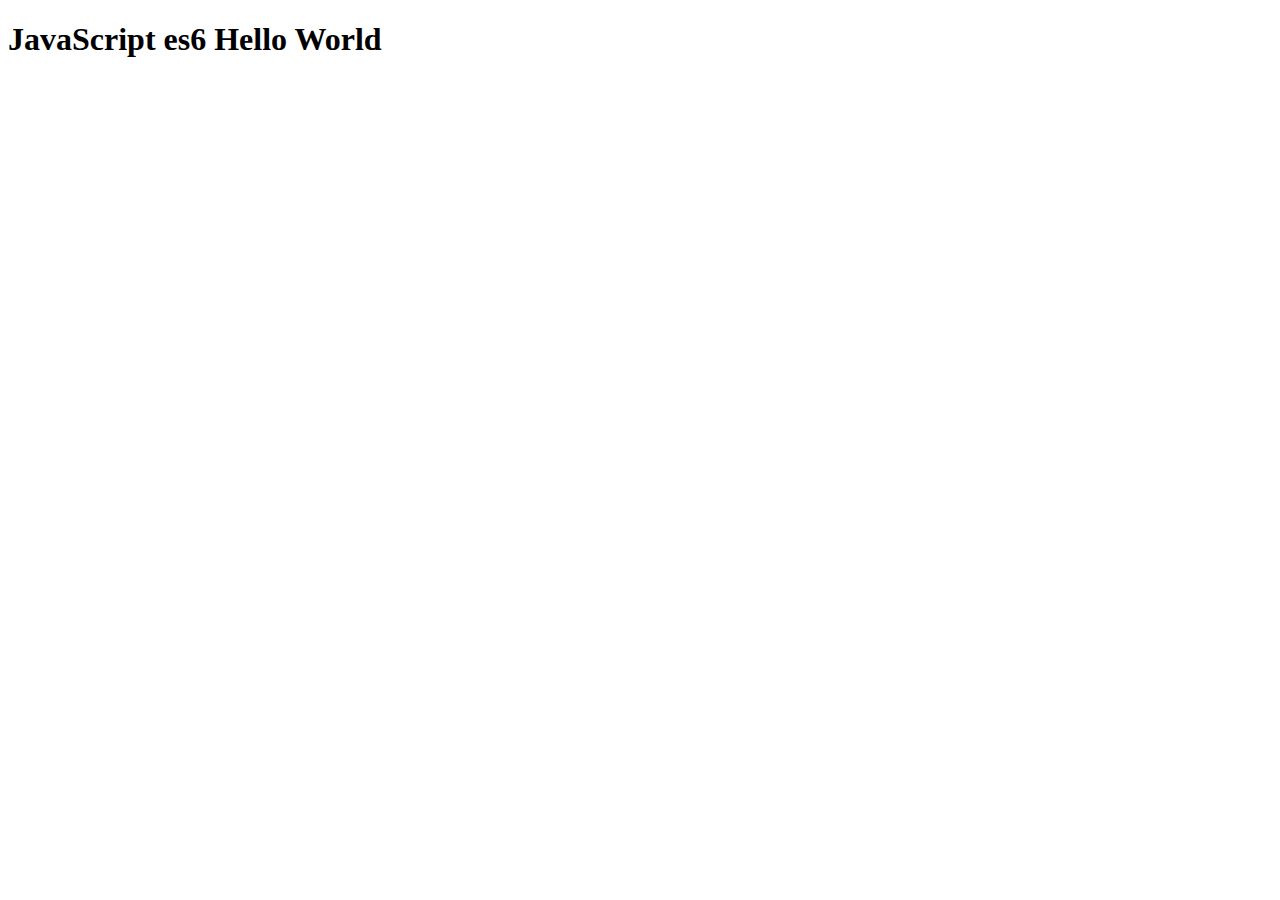
==== index.html @ a4517f8b "learning hellow world javascript" ====
<!DOCTYPE html>
<html lang="en">
<head>
    <meta charset="UTF-8">
    <meta name="viewport" content="width=device-width, initial-scale=1.0">
    <title>JavaScript</title>
</head>
<body>
    


<h1>JavaScript es6 Hello World</h1>


<script src="./script.mjs"></script>
</body>
</html>
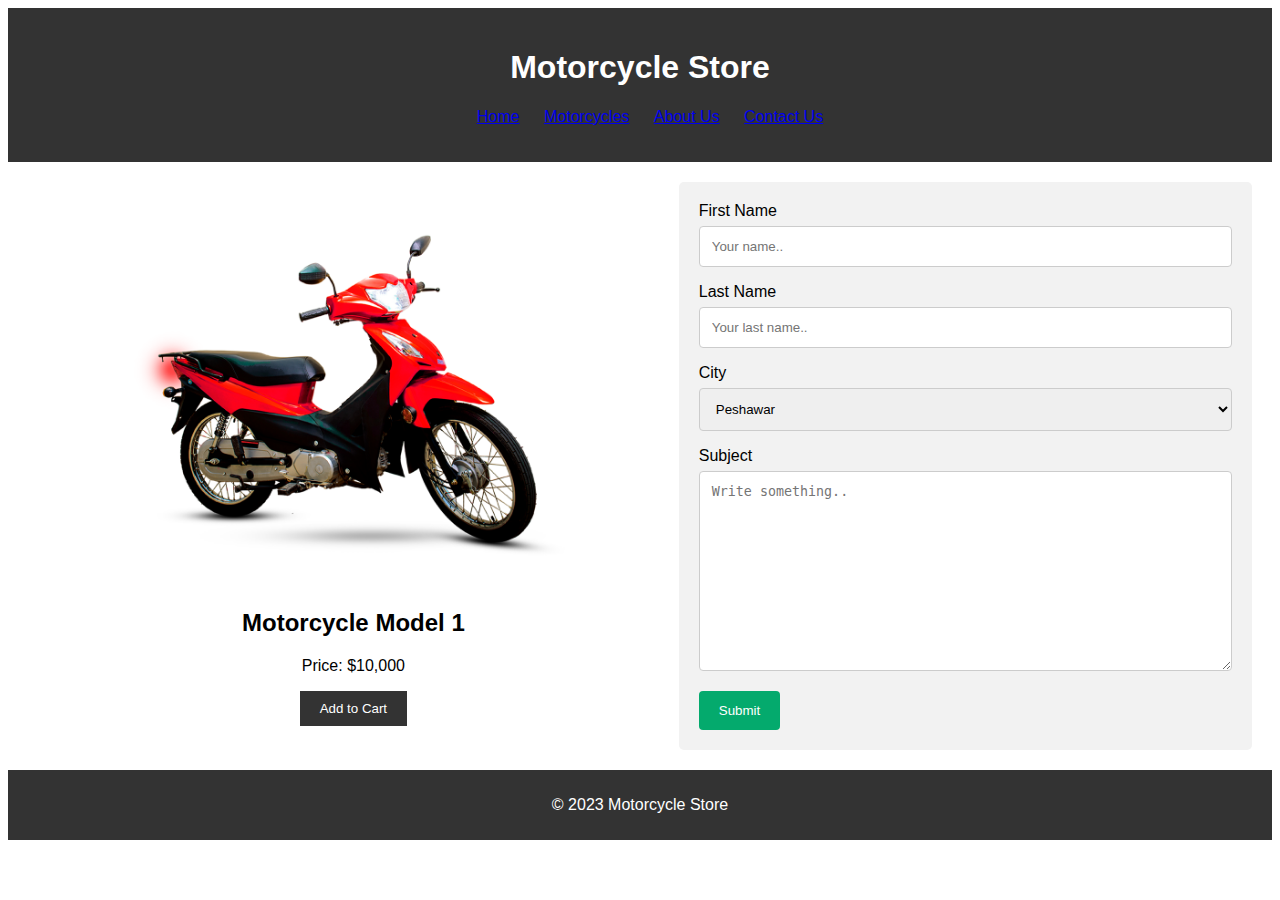
==== commit b699fb23: "an ecommerce website for the Motorcycle dealer" ====
--- a/index.html
+++ b/index.html
@@ -1,17 +1,90 @@
 <!DOCTYPE html>
-<html lang="en">
+<html>
 <head>
-    <meta charset="UTF-8">
-    <meta name="viewport" content="width=device-width, initial-scale=1.0">
-    <title>JavaScript</title>
+    <title>Motorcycle E-Commerce</title>
+    <link rel="stylesheet" type="text/css" href="styles.css">
+    
 </head>
 <body>
+    <header>
+        <h1>Motorcycle Store</h1>
+        <nav>
+            <ul>
+                <li><a href="#">Home</a></li>
+                <li><a href="#">Motorcycles</a></li>
+                <li><a href="#">About Us</a></li>
+                <li><a href="#">Contact Us</a></li>
+            </ul>
+        </nav>
+    </header>
+    <section class="products">
+        <div class="product-slider">
+            <div class="product">
+                <img src="./images/pk scooty 70cc.png" alt="">
+                <h2>Motorcycle Model 1</h2>
+                <p>Price: $10,000</p>
+                <button>Add to Cart</button>
+            </div>
+            <div class="product">
+                <img src="./images/pk 110 cc cheetah.png" alt="">
+                <h2>Motorcycle Model 2</h2>
+                <p>Price: $12,000</p>
+                <button>Add to Cart</button>
+            </div>
+            <div class="product">
+                <img src="./images/pk 125cc.png" alt="">
+                <h2>Motorcycle Model 2</h2>
+                <p>Price: $12,000</p>
+                <button>Add to Cart</button>
+            </div>
+            <div class="product">
+                <img src="./images/pk 175cc loader.png" alt="">
+                <h2>Motorcycle Model 2</h2>
+                <p>Price: $12,000</p>
+                <button>Add to Cart</button>
+            </div>
+            <div class="product">
+                <img src="./images/pk sultan.png" alt="">
+                <h2>Motorcycle Model 2</h2>
+                <p>Price: $12,000</p>
+                <button>Add to Cart</button>
+            </div>
+            <div class="product">
+                <img src="./images/rickshaw.png" alt="">
+                <h2>Motorcycle Model 2</h2>
+                <p>Price: $12,000</p>
+                <button>Add to Cart</button>
+            </div>
+            <div class="container">
+            <form action="action_page.php">
+  
+            <label for="fname">First Name</label>
+            <input type="text" id="fname" name="firstname" placeholder="Your name..">
+  
+            <label for="lname">Last Name</label>
+            <input type="text" id="lname" name="lastname" placeholder="Your last name..">
+  
+            <label for="City">City</label>
+            <select id="City" name="City">
+            <option value="Peshawar">Peshawar</option>
+            <option value="Mardan">Mardan</option>
+            <option value="Nowshera">Nowshera</option>
+            </select>
+  
+            <label for="subject">Subject</label>
+            <textarea id="subject" name="subject" placeholder="Write something.." style="height:200px"></textarea>
+  
+            <input type="submit" value="Submit">
+  
+            </form>
+            </div>
+
+            </div>
+            </section>
+    <footer>
+        <p>&copy; 2023 Motorcycle Store</p>
+    </footer>
     
-
-
-<h1>JavaScript es6 Hello World</h1>
-
-
-<script src="./script.mjs"></script>
+    <script src="script.js"></script>
 </body>
-</html>+</html>
--- a/styles.css
+++ b/styles.css
@@ -0,0 +1,94 @@
+body {
+    font-family: Arial, sans-serif;
+}
+
+header {
+    background-color: #333;
+    color: #fff;
+    text-align: center;
+    padding: 20px;
+}
+
+nav ul {
+    list-style: none;
+}
+
+nav ul li {
+    display: inline;
+    margin-right: 20px;
+}
+
+.product-slider {
+    display: flex;
+    overflow: hidden;
+    max-width: 100%;
+}
+
+.product-slider .product {
+    width: 100%;
+    display: none;
+}
+
+.product-slider .product img {
+    width: 100%;
+}
+
+.products {
+    display: flex;
+    justify-content: space-around;
+    flex-wrap: wrap;
+    padding: 20px;
+}
+
+.product {
+    text-align: center;
+    margin: 20px;
+}
+
+button {
+    background-color: #333;
+    color: #fff;
+    border: none;
+    padding: 10px 20px;
+    cursor: pointer;
+}
+
+input[type=text], select, textarea {
+    width: 100%; /* Full width */
+    padding: 12px; /* Some padding */ 
+    border: 1px solid #ccc; /* Gray border */
+    border-radius: 4px; /* Rounded borders */
+    box-sizing: border-box; /* Make sure that padding and width stays in place */
+    margin-top: 6px; /* Add a top margin */
+    margin-bottom: 16px; /* Bottom margin */
+    resize: vertical /* Allow the user to vertically resize the textarea (not horizontally) */
+  }
+  
+  /* Style the submit button with a specific background color etc */
+  input[type=submit] {
+    background-color: #04AA6D;
+    color: white;
+    padding: 12px 20px;
+    border: none;
+    border-radius: 4px;
+    cursor: pointer;
+  }
+  
+  /* When moving the mouse over the submit button, add a darker green color */
+  input[type=submit]:hover {
+    background-color: #45a049;
+  }
+  
+  /* Add a background color and some padding around the form */
+  .container {
+    border-radius: 5px;
+    background-color: #f2f2f2;
+    padding: 20px;
+  }
+
+footer {
+    background-color: #333;
+    color: #fff;
+    text-align: center;
+    padding: 10px;
+}
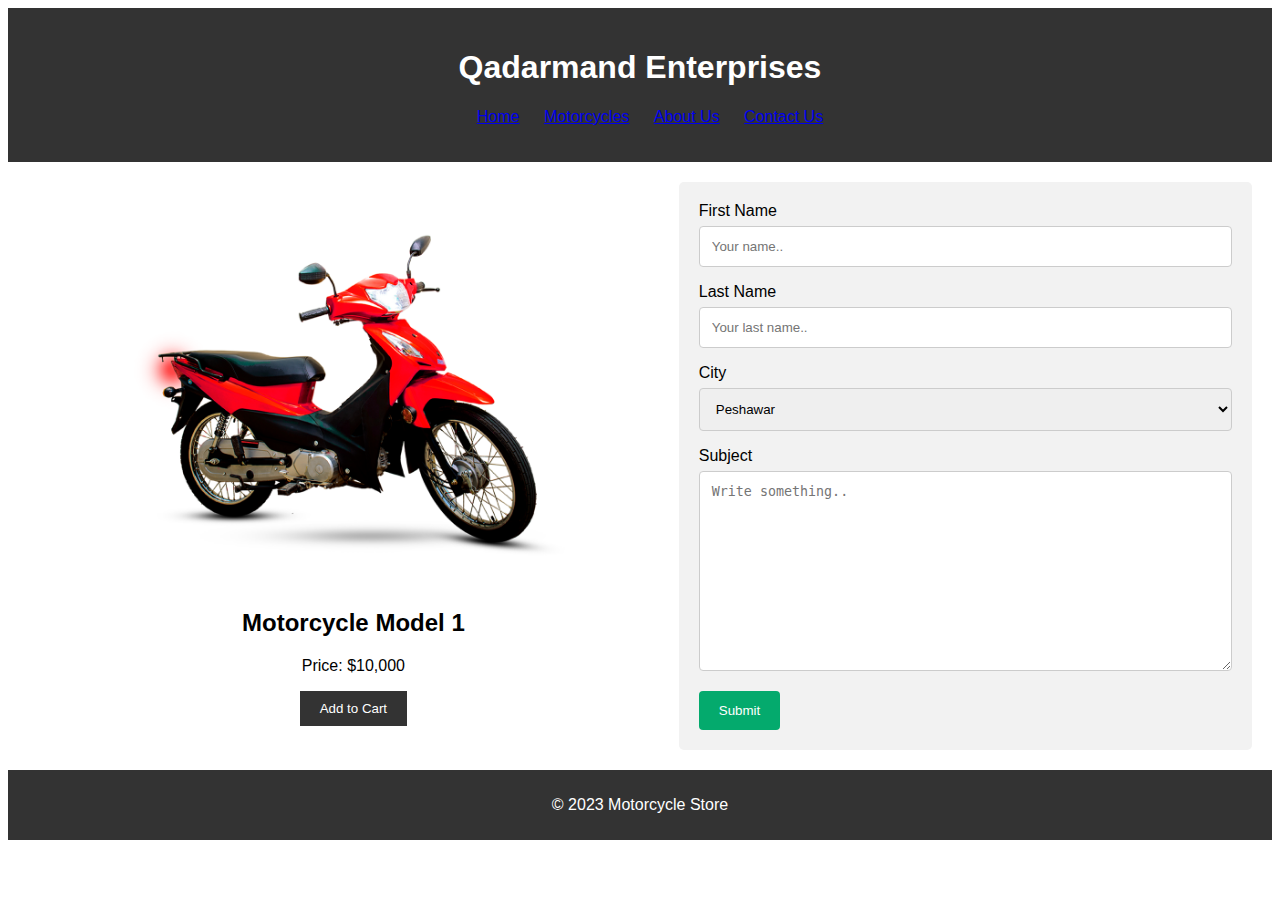
==== commit 91643817: "an ecommerce website for the Motorcycle dealer" ====
--- a/index.html
+++ b/index.html
@@ -7,7 +7,7 @@
 </head>
 <body>
     <header>
-        <h1>Motorcycle Store</h1>
+        <h1>Qadarmand Enterprises</h1>
         <nav>
             <ul>
                 <li><a href="#">Home</a></li>
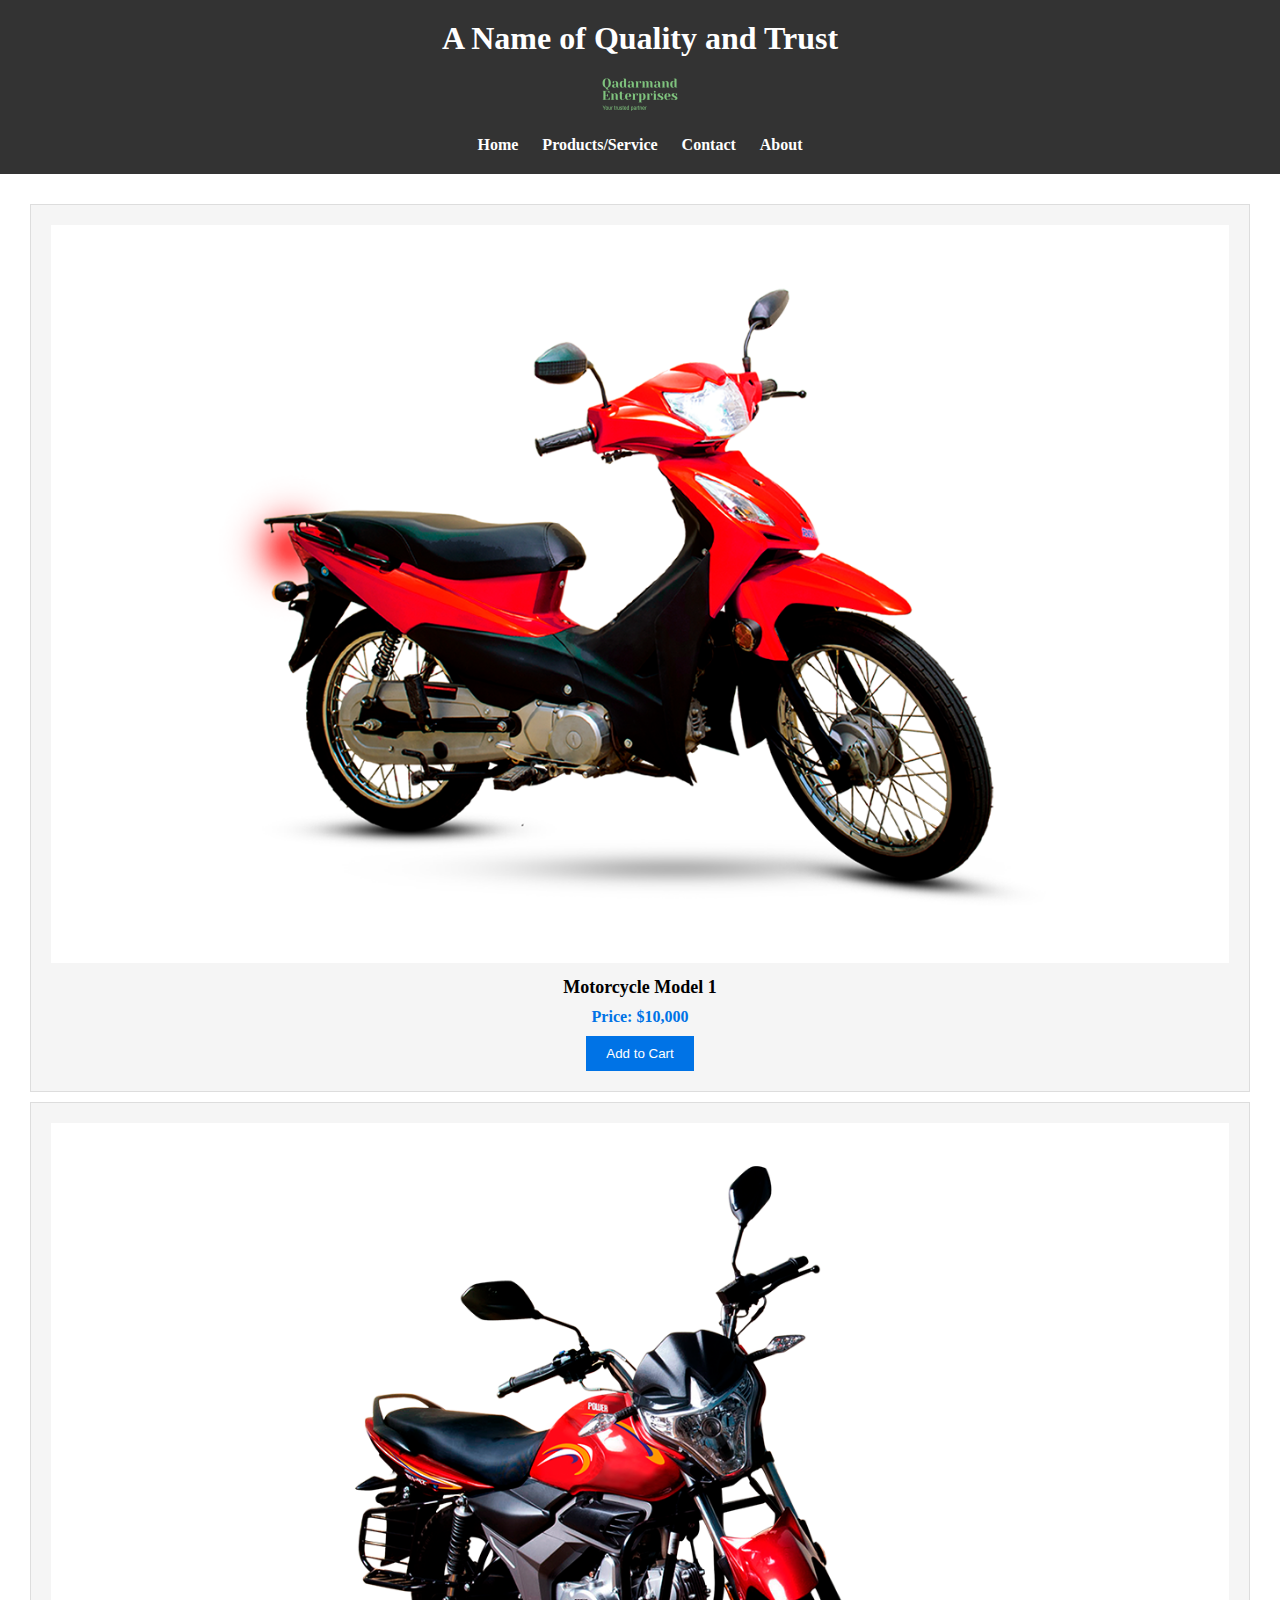
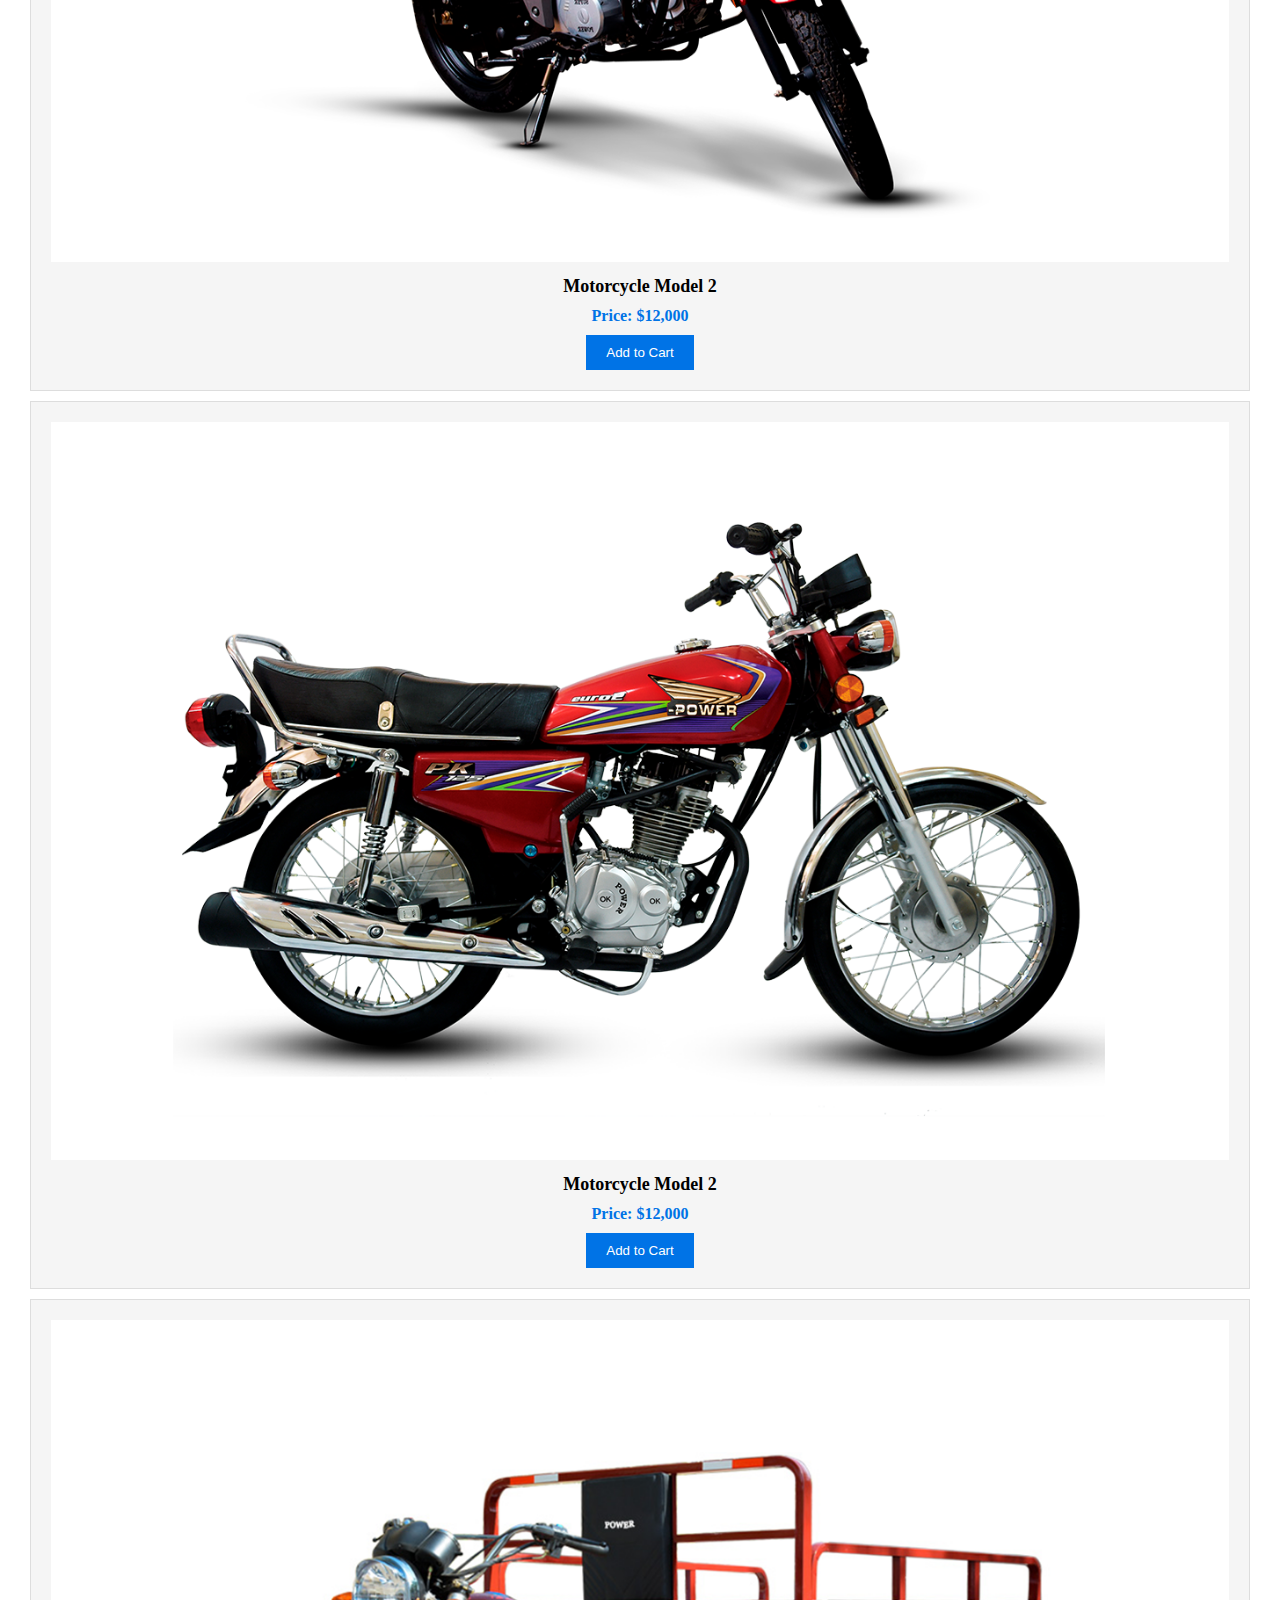
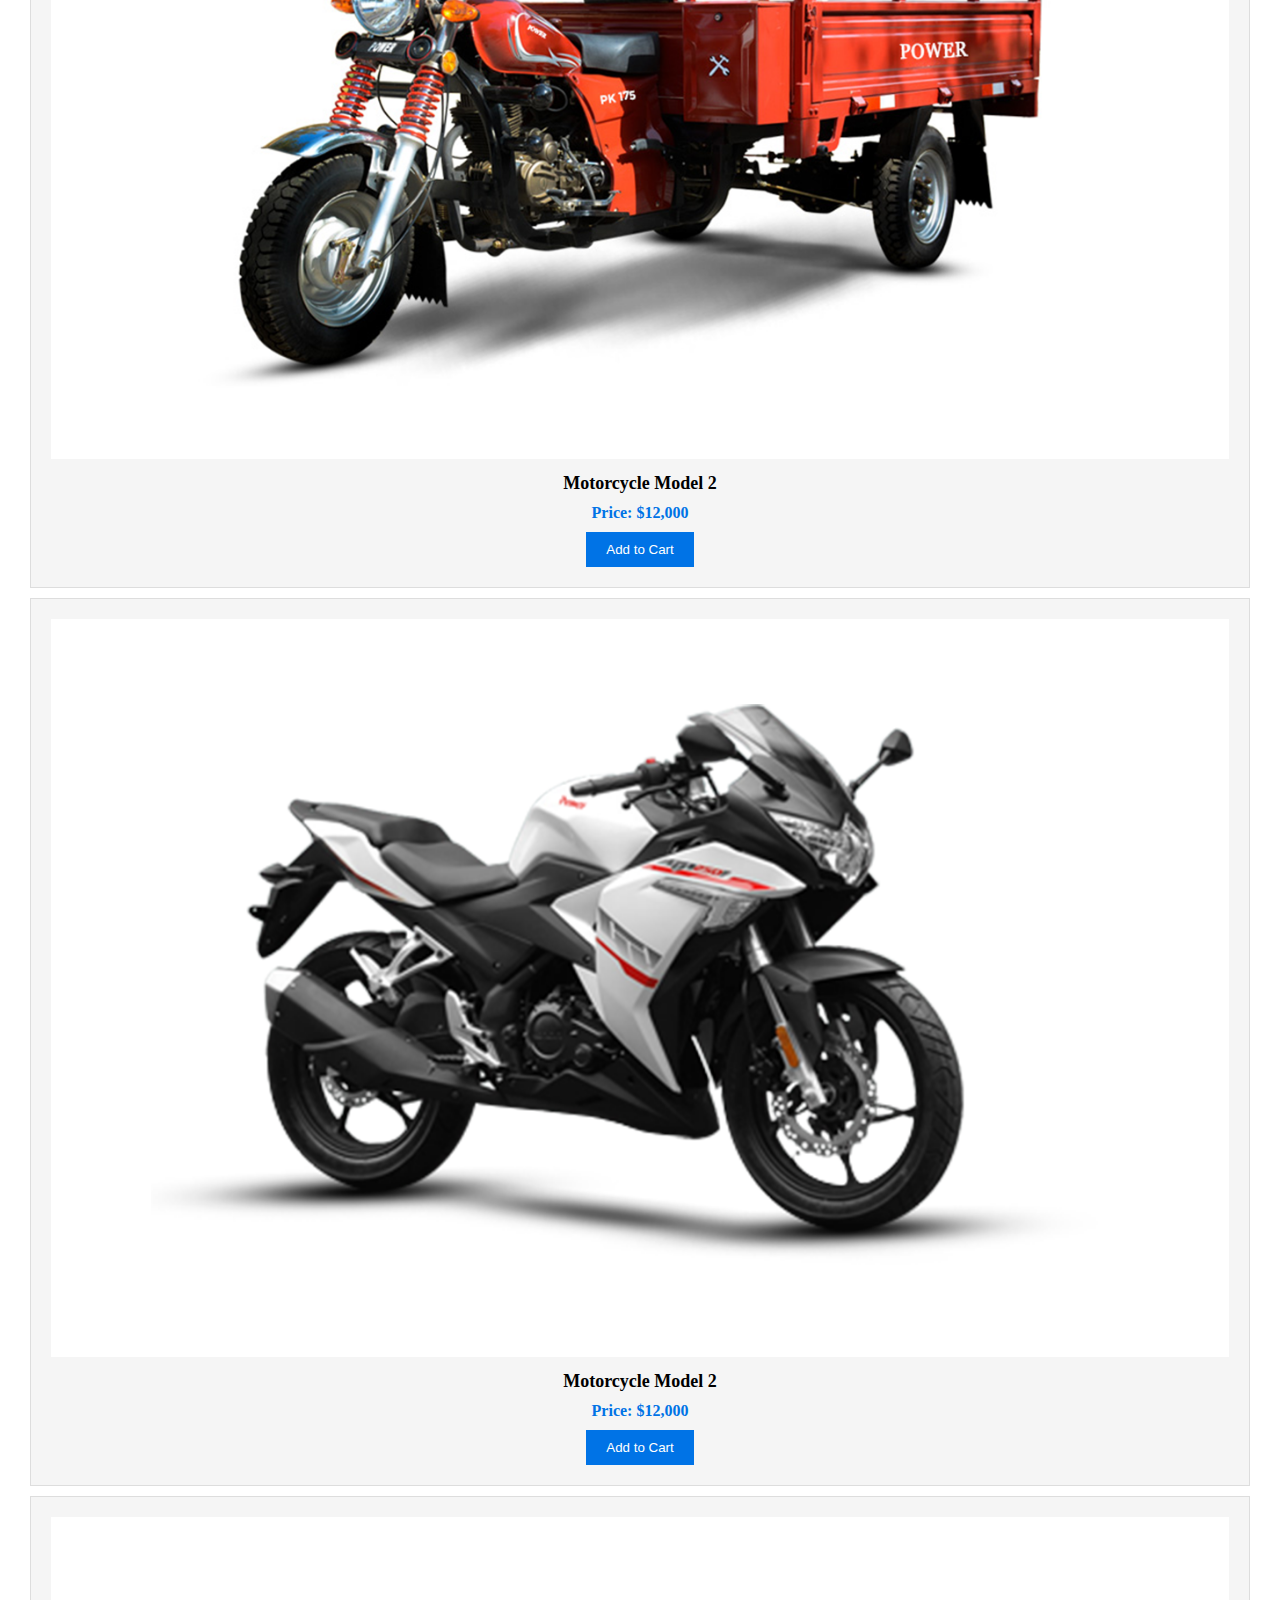
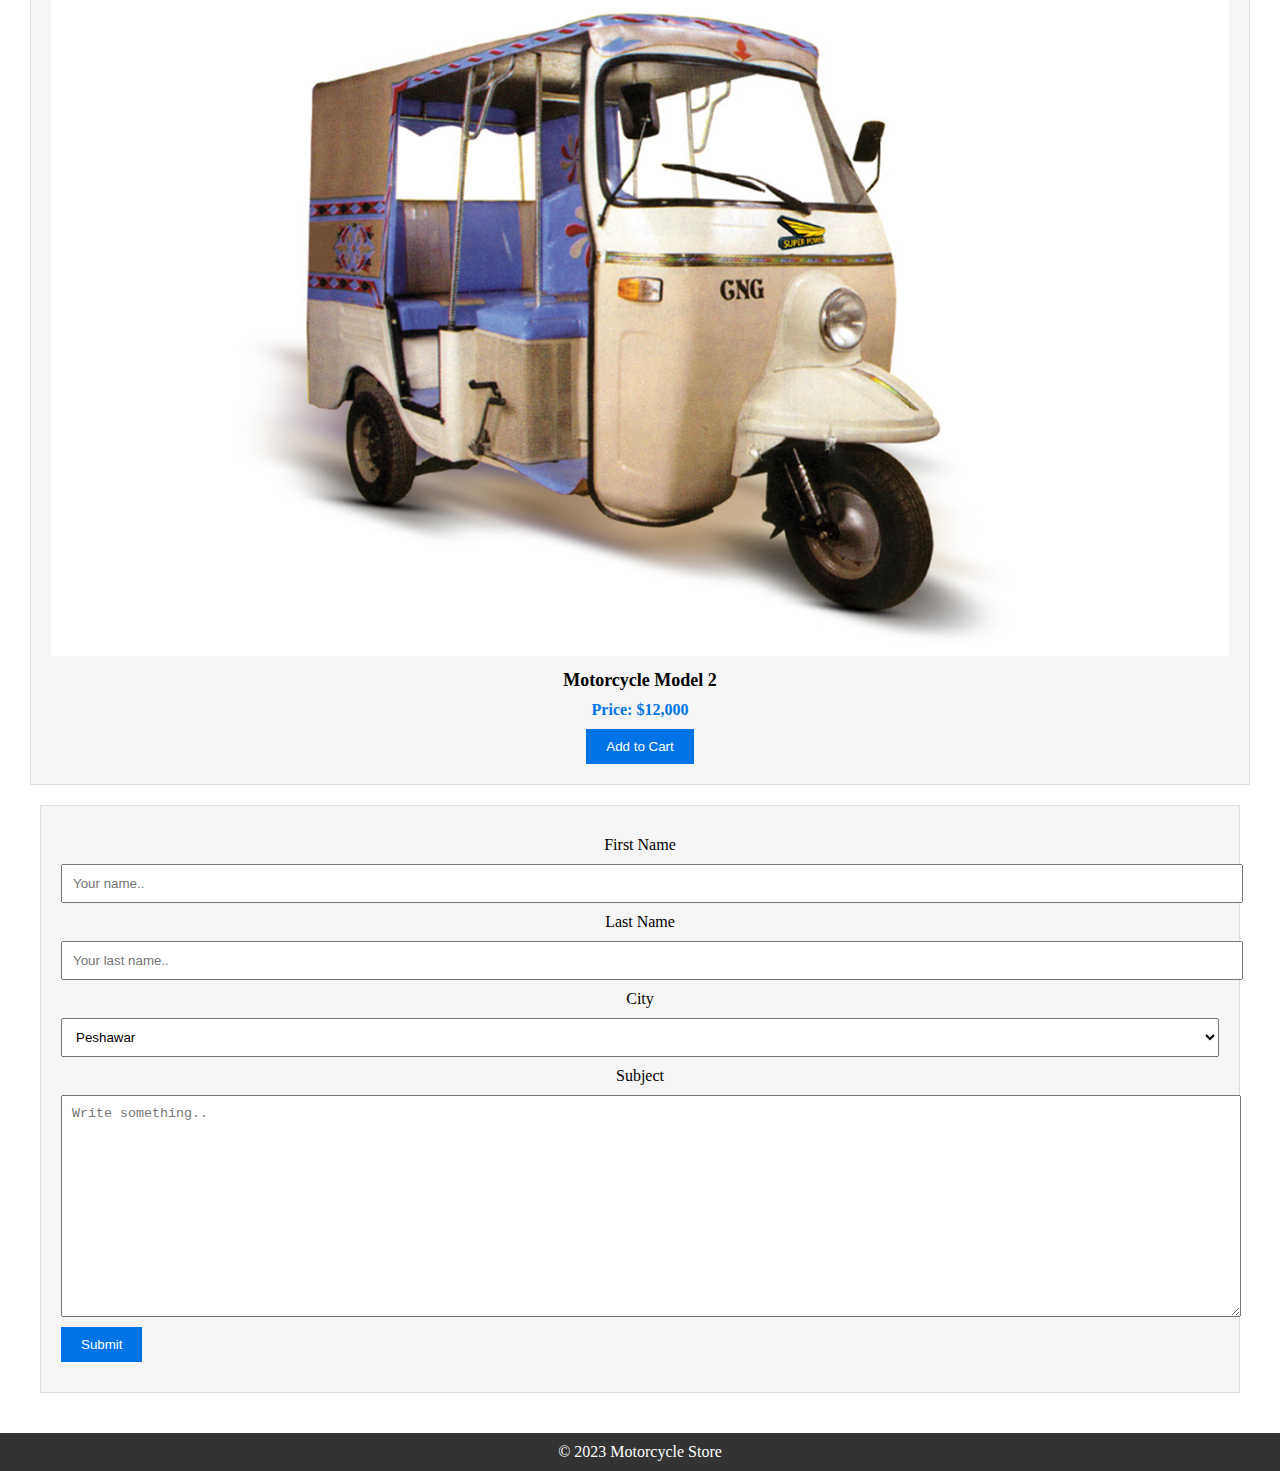
==== commit 9417335e: "an ecommerce website for motorcycles" ====
--- a/index.html
+++ b/index.html
@@ -7,15 +7,17 @@
 </head>
 <body>
     <header>
-        <h1>Qadarmand Enterprises</h1>
-        <nav>
-            <ul>
-                <li><a href="#">Home</a></li>
-                <li><a href="#">Motorcycles</a></li>
-                <li><a href="#">About Us</a></li>
-                <li><a href="#">Contact Us</a></li>
-            </ul>
-        </nav>
+        <h1>A Name of Quality and Trust</h1>
+        <div class="header">
+            <a href="#default" class="logo"><img src="./images/qadarmand-enterprises-high-resolution-logo.png" alt=""></a>
+            <div class="header-right">
+              <a class="active" href="#home">Home</a>
+              <a href="#Products/Service">Products/Service</a>
+              <a href="#contact">Contact</a>
+              <a href="#about">About</a>
+            </div>
+          </div>
+        
     </header>
     <section class="products">
         <div class="product-slider">
@@ -55,6 +57,7 @@
                 <p>Price: $12,000</p>
                 <button>Add to Cart</button>
             </div>
+            
             <div class="container">
             <form action="action_page.php">
   
--- a/styles.css
+++ b/styles.css
@@ -1,94 +1,109 @@
-body {
-    font-family: Arial, sans-serif;
+/* Reset some default styles for consistency */
+body, h1, h2, p {
+    margin: 0;
+    padding: 0;
 }
 
+/* Style the header */
 header {
     background-color: #333;
-    color: #fff;
+    color: white;
     text-align: center;
     padding: 20px;
 }
 
-nav ul {
-    list-style: none;
+.header .logo img {
+    max-width: 100px;
+    height: auto;
 }
 
-nav ul li {
-    display: inline;
-    margin-right: 20px;
+.header-right a {
+    color: white;
+    text-decoration: none;
+    margin: 10px;
+    font-weight: bold;
 }
 
-.product-slider {
-    display: flex;
-    overflow: hidden;
-    max-width: 100%;
-}
-
-.product-slider .product {
-    width: 100%;
-    display: none;
-}
-
-.product-slider .product img {
-    width: 100%;
-}
-
+/* Style the products section */
 .products {
     display: flex;
+    flex-wrap: wrap;
     justify-content: space-around;
-    flex-wrap: wrap;
-    padding: 20px;
+    margin: 20px;
 }
 
 .product {
+    background-color: #f5f5f5;
+    border: 1px solid #ddd;
+    padding: 20px;
+    margin: 10px;
     text-align: center;
-    margin: 20px;
+}
+
+.product img {
+    max-width: 100%;
+    height: auto;
+}
+
+.product h2 {
+    margin: 10px 0;
+    font-size: 18px;
+}
+
+.product p {
+    font-weight: bold;
+    color: #0073e6;
 }
 
 button {
-    background-color: #333;
-    color: #fff;
+    background-color: #0073e6;
+    color: white;
+    border: none;
+    padding: 10px 20px;
+    margin-top: 10px;
+    cursor: pointer;
+}
+
+/* Style the contact form */
+.container {
+    background-color: #f5f5f5;
+    border: 1px solid #ddd;
+    padding: 20px;
+    margin: 20px;
+    text-align: center;
+}
+
+label, input, select, textarea {
+    display: block;
+    margin: 10px 0;
+}
+
+input[type="text"],
+select,
+textarea {
+    width: 100%;
+    padding: 10px;
+}
+
+input[type="submit"] {
+    background-color: #0073e6;
+    color: white;
     border: none;
     padding: 10px 20px;
     cursor: pointer;
 }
 
-input[type=text], select, textarea {
-    width: 100%; /* Full width */
-    padding: 12px; /* Some padding */ 
-    border: 1px solid #ccc; /* Gray border */
-    border-radius: 4px; /* Rounded borders */
-    box-sizing: border-box; /* Make sure that padding and width stays in place */
-    margin-top: 6px; /* Add a top margin */
-    margin-bottom: 16px; /* Bottom margin */
-    resize: vertical /* Allow the user to vertically resize the textarea (not horizontally) */
-  }
-  
-  /* Style the submit button with a specific background color etc */
-  input[type=submit] {
-    background-color: #04AA6D;
-    color: white;
-    padding: 12px 20px;
-    border: none;
-    border-radius: 4px;
-    cursor: pointer;
-  }
-  
-  /* When moving the mouse over the submit button, add a darker green color */
-  input[type=submit]:hover {
-    background-color: #45a049;
-  }
-  
-  /* Add a background color and some padding around the form */
-  .container {
-    border-radius: 5px;
-    background-color: #f2f2f2;
-    padding: 20px;
-  }
-
+/* Style the footer */
 footer {
     background-color: #333;
-    color: #fff;
+    color: white;
     text-align: center;
-    padding: 10px;
+    padding: 10px 0;
 }
+
+/* Make the form elements responsive */
+@media screen and (max-width: 768px) {
+    .container {
+        width: 100%;
+    }
+}
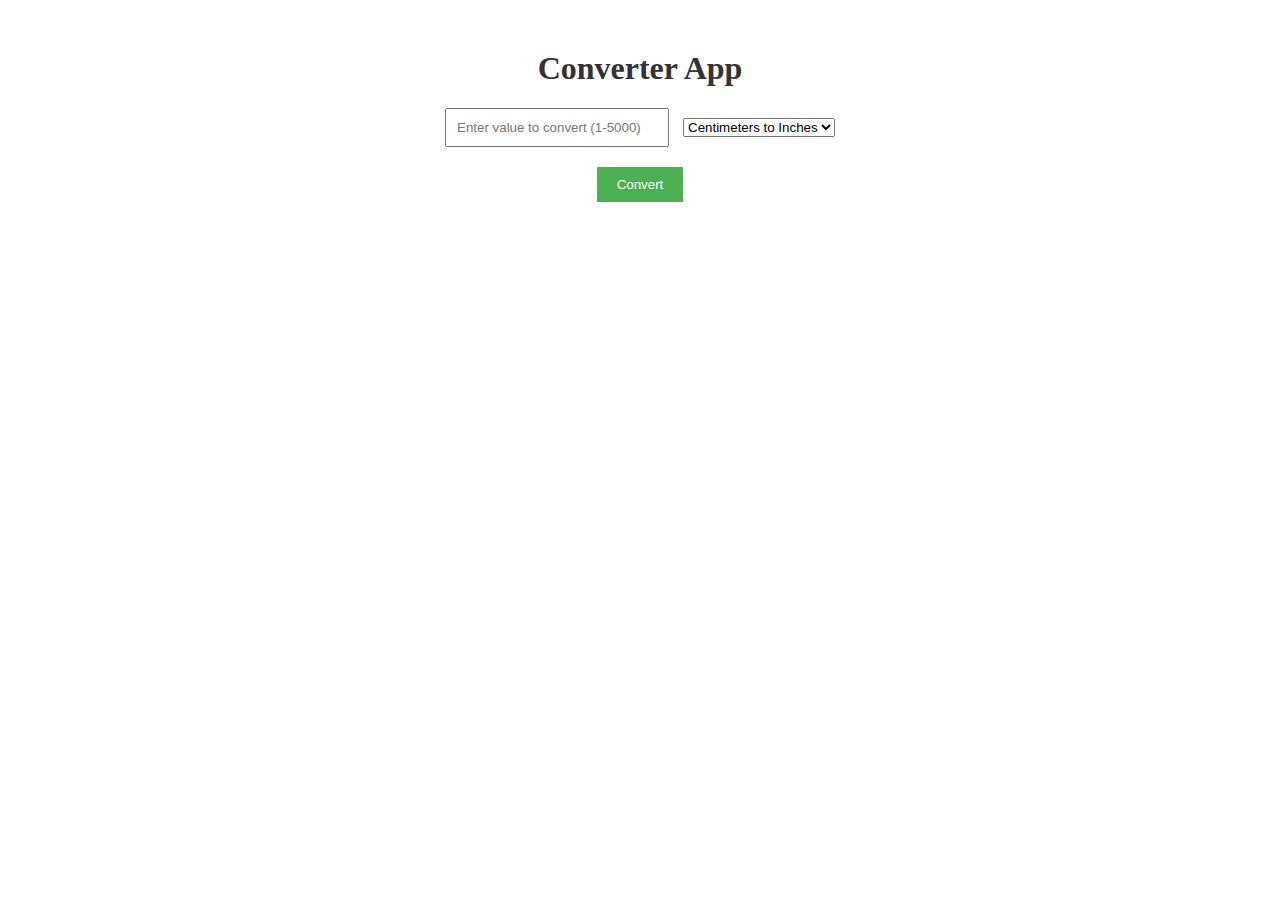
==== commit 3a9a93be: "converter app" ====
--- a/index.html
+++ b/index.html
@@ -1,93 +1,26 @@
 <!DOCTYPE html>
 <html>
 <head>
-    <title>Motorcycle E-Commerce</title>
     <link rel="stylesheet" type="text/css" href="styles.css">
-    
 </head>
 <body>
-    <header>
-        <h1>A Name of Quality and Trust</h1>
-        <div class="header">
-            <a href="#default" class="logo"><img src="./images/qadarmand-enterprises-high-resolution-logo.png" alt=""></a>
-            <div class="header-right">
-              <a class="active" href="#home">Home</a>
-              <a href="#Products/Service">Products/Service</a>
-              <a href="#contact">Contact</a>
-              <a href="#about">About</a>
+    <div class="converter-app">
+        <h1>Converter App</h1>
+        <form id="converterForm">
+            <div class="input-group">
+                <input type="number" id="inputValue" placeholder="Enter value to convert (1-5000)" min="1" max="5000" required/>
+                <select id="conversionType">
+                    <option value="cmToInches">Centimeters to Inches</option>
+                    <option value="inchesToCm">Inches to Centimeters</option>
+                    <option value="CelsiusToFahrenheit">Celsius to Fahrenheit</option>
+                    <option value="FahrenheitToCelsius">Fahrenheit to Celsius</option>
+                    <!-- Add other options here -->
+                </select>
             </div>
-          </div>
-        
-    </header>
-    <section class="products">
-        <div class="product-slider">
-            <div class="product">
-                <img src="./images/pk scooty 70cc.png" alt="">
-                <h2>Motorcycle Model 1</h2>
-                <p>Price: $10,000</p>
-                <button>Add to Cart</button>
-            </div>
-            <div class="product">
-                <img src="./images/pk 110 cc cheetah.png" alt="">
-                <h2>Motorcycle Model 2</h2>
-                <p>Price: $12,000</p>
-                <button>Add to Cart</button>
-            </div>
-            <div class="product">
-                <img src="./images/pk 125cc.png" alt="">
-                <h2>Motorcycle Model 2</h2>
-                <p>Price: $12,000</p>
-                <button>Add to Cart</button>
-            </div>
-            <div class="product">
-                <img src="./images/pk 175cc loader.png" alt="">
-                <h2>Motorcycle Model 2</h2>
-                <p>Price: $12,000</p>
-                <button>Add to Cart</button>
-            </div>
-            <div class="product">
-                <img src="./images/pk sultan.png" alt="">
-                <h2>Motorcycle Model 2</h2>
-                <p>Price: $12,000</p>
-                <button>Add to Cart</button>
-            </div>
-            <div class="product">
-                <img src="./images/rickshaw.png" alt="">
-                <h2>Motorcycle Model 2</h2>
-                <p>Price: $12,000</p>
-                <button>Add to Cart</button>
-            </div>
-            
-            <div class="container">
-            <form action="action_page.php">
-  
-            <label for="fname">First Name</label>
-            <input type="text" id="fname" name="firstname" placeholder="Your name..">
-  
-            <label for="lname">Last Name</label>
-            <input type="text" id="lname" name="lastname" placeholder="Your last name..">
-  
-            <label for="City">City</label>
-            <select id="City" name="City">
-            <option value="Peshawar">Peshawar</option>
-            <option value="Mardan">Mardan</option>
-            <option value="Nowshera">Nowshera</option>
-            </select>
-  
-            <label for="subject">Subject</label>
-            <textarea id="subject" name="subject" placeholder="Write something.." style="height:200px"></textarea>
-  
-            <input type="submit" value="Submit">
-  
-            </form>
-            </div>
-
-            </div>
-            </section>
-    <footer>
-        <p>&copy; 2023 Motorcycle Store</p>
-    </footer>
-    
+            <button type="button" onclick="convert(CelsiusToFahrenheit)">Convert</button>
+        </form>
+        <div id="result"></div>
+    </div>
     <script src="script.js"></script>
 </body>
 </html>
--- a/styles.css
+++ b/styles.css
@@ -1,109 +1,29 @@
-/* Reset some default styles for consistency */
-body, h1, h2, p {
-    margin: 0;
-    padding: 0;
+.converter-app {
+    text-align: center;
+    margin-top: 50px;
 }
 
-/* Style the header */
-header {
-    background-color: #333;
-    color: white;
-    text-align: center;
-    padding: 20px;
+h1 {
+    color: #333;
 }
 
-.header .logo img {
-    max-width: 100px;
-    height: auto;
+.input-group {
+    margin: 20px 0;
 }
 
-.header-right a {
-    color: white;
-    text-decoration: none;
-    margin: 10px;
-    font-weight: bold;
-}
-
-/* Style the products section */
-.products {
-    display: flex;
-    flex-wrap: wrap;
-    justify-content: space-around;
-    margin: 20px;
-}
-
-.product {
-    background-color: #f5f5f5;
-    border: 1px solid #ddd;
-    padding: 20px;
-    margin: 10px;
-    text-align: center;
-}
-
-.product img {
-    max-width: 100%;
-    height: auto;
-}
-
-.product h2 {
-    margin: 10px 0;
-    font-size: 18px;
-}
-
-.product p {
-    font-weight: bold;
-    color: #0073e6;
+input {
+    padding: 10px;
+    margin-right: 10px;
+    width: 200px;
 }
 
 button {
-    background-color: #0073e6;
+    padding: 10px 20px;
+    background-color: #4CAF50;
     color: white;
     border: none;
-    padding: 10px 20px;
-    margin-top: 10px;
-    cursor: pointer;
 }
 
-/* Style the contact form */
-.container {
-    background-color: #f5f5f5;
-    border: 1px solid #ddd;
-    padding: 20px;
-    margin: 20px;
-    text-align: center;
+button:hover {
+    opacity: 0.8;
 }
-
-label, input, select, textarea {
-    display: block;
-    margin: 10px 0;
-}
-
-input[type="text"],
-select,
-textarea {
-    width: 100%;
-    padding: 10px;
-}
-
-input[type="submit"] {
-    background-color: #0073e6;
-    color: white;
-    border: none;
-    padding: 10px 20px;
-    cursor: pointer;
-}
-
-/* Style the footer */
-footer {
-    background-color: #333;
-    color: white;
-    text-align: center;
-    padding: 10px 0;
-}
-
-/* Make the form elements responsive */
-@media screen and (max-width: 768px) {
-    .container {
-        width: 100%;
-    }
-}
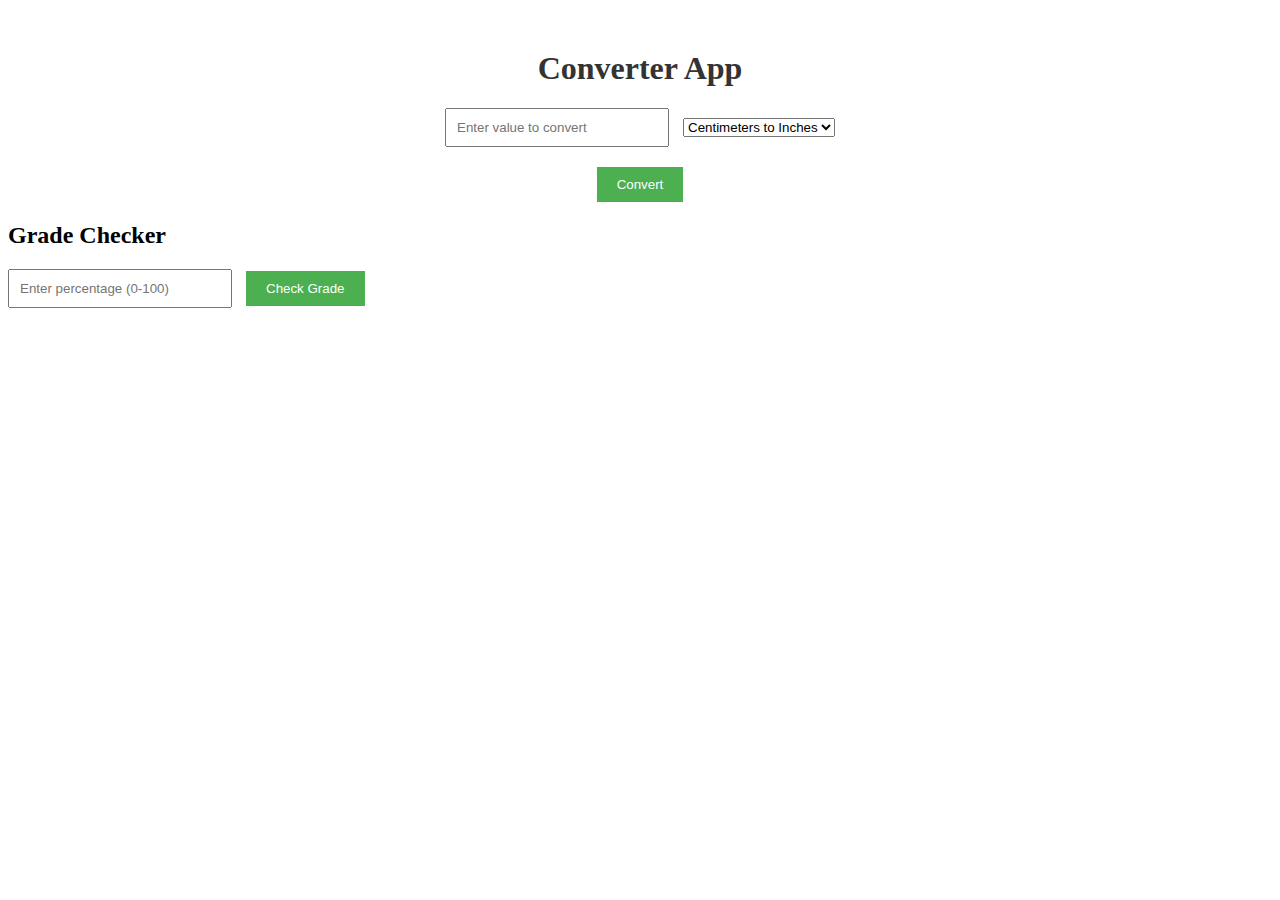
==== commit b2006ccd: "converter app" ====
--- a/index.html
+++ b/index.html
@@ -8,19 +8,33 @@
         <h1>Converter App</h1>
         <form id="converterForm">
             <div class="input-group">
-                <input type="number" id="inputValue" placeholder="Enter value to convert (1-5000)" min="1" max="5000" required/>
+                <input type="number" id="inputValue" placeholder="Enter value to convert" min="1" max="5000" required/>
                 <select id="conversionType">
                     <option value="cmToInches">Centimeters to Inches</option>
                     <option value="inchesToCm">Inches to Centimeters</option>
                     <option value="CelsiusToFahrenheit">Celsius to Fahrenheit</option>
                     <option value="FahrenheitToCelsius">Fahrenheit to Celsius</option>
+                    <option value="sqFeetToYard">Square Feet to Yard</option>
+                    <option value="yardToSqFeet">Yard to Square Feet</option>
+                    <option value="kmToMiles">Kilometers to Miles</option>
+                    <option value="milesToKm">Miles to Kilometers</option>
                     <!-- Add other options here -->
                 </select>
             </div>
-            <button type="button" onclick="convert(CelsiusToFahrenheit)">Convert</button>
+            <button type="button" onclick="convert()">Convert</button>
         </form>
         <div id="result"></div>
     </div>
+
+    <div class="grade-checker">
+        <h2>Grade Checker</h2>
+        <form id="gradeForm">
+            <input type="number" id="gradeInput" placeholder="Enter percentage (0-100)" min="0" max="100" required/>
+            <button type="button" onclick="checkGrade()">Check Grade</button>
+        </form>
+        <div id="gradeResult"></div>
+    </div>
+
     <script src="script.js"></script>
 </body>
 </html>
